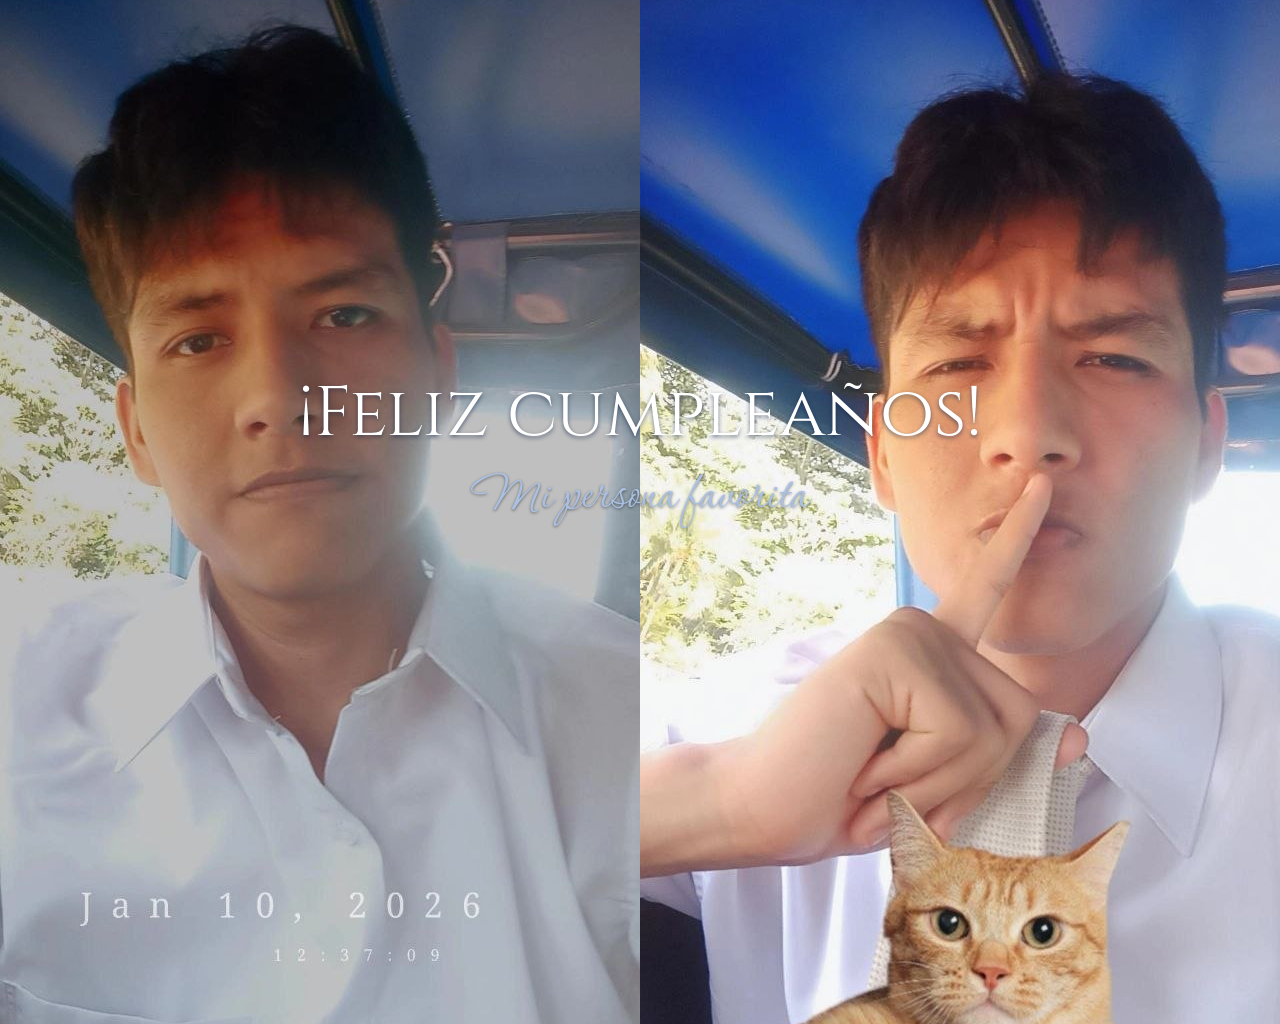
==== main.html @ 852bfc67 "hero-section" ====
<!DOCTYPE html>
<html lang="en">
<head>
    <meta charset="UTF-8">
    <meta name="viewport" content="width=device-width, initial-scale=1.0">
    <title>Document</title>
    <link rel="stylesheet" href="main.css"><link href="https://fonts.googleapis.com/css2?family=Cinzel:wght@400..900&family=Corinthia:wght@400;700&display=swap" rel="stylesheet">

</head>
<body>
    <header class="head">
        <div class="header-div">
            <h2 class="header-title">¡Feliz cumpleaños!</h2>
            <p class="header-p">Mi persona favorita</p>
        </div>
    </header>
    <main class="main">
        
    </main>
</body>
</html>
---- main.css ----
.head {
  background-image: url(/img/hero-pic.png);
  background-size: cover;
  background-position: center;
  background-repeat: no-repeat;
  height: 1024px;
}
body {
  margin: 0;
}
h1,
h2,
h3,
h4,
h5,
h6,
p {
  margin: 0;
}
.header-div {
  margin: 0 auto;
  display: flex;
  align-items: center;
  justify-content: center;
  flex-direction: column;
  height: 100vh;
}
.header-title {
  font-family: "Cinzel", serif;
  font-weight: 100;
  font-size: 70px;
  color: white;
  text-shadow: 0 2px 4px rgba(16, 35, 68, 0.6);
}
.header-p {
     font-family: "Corinthia", cursive;
     font-size: 60px;
     color:  #aac0e3;
     text-shadow: 0 1px 3px rgba(0, 0, 0, 0.5);
}
.main{
    background-color: #102344;
}
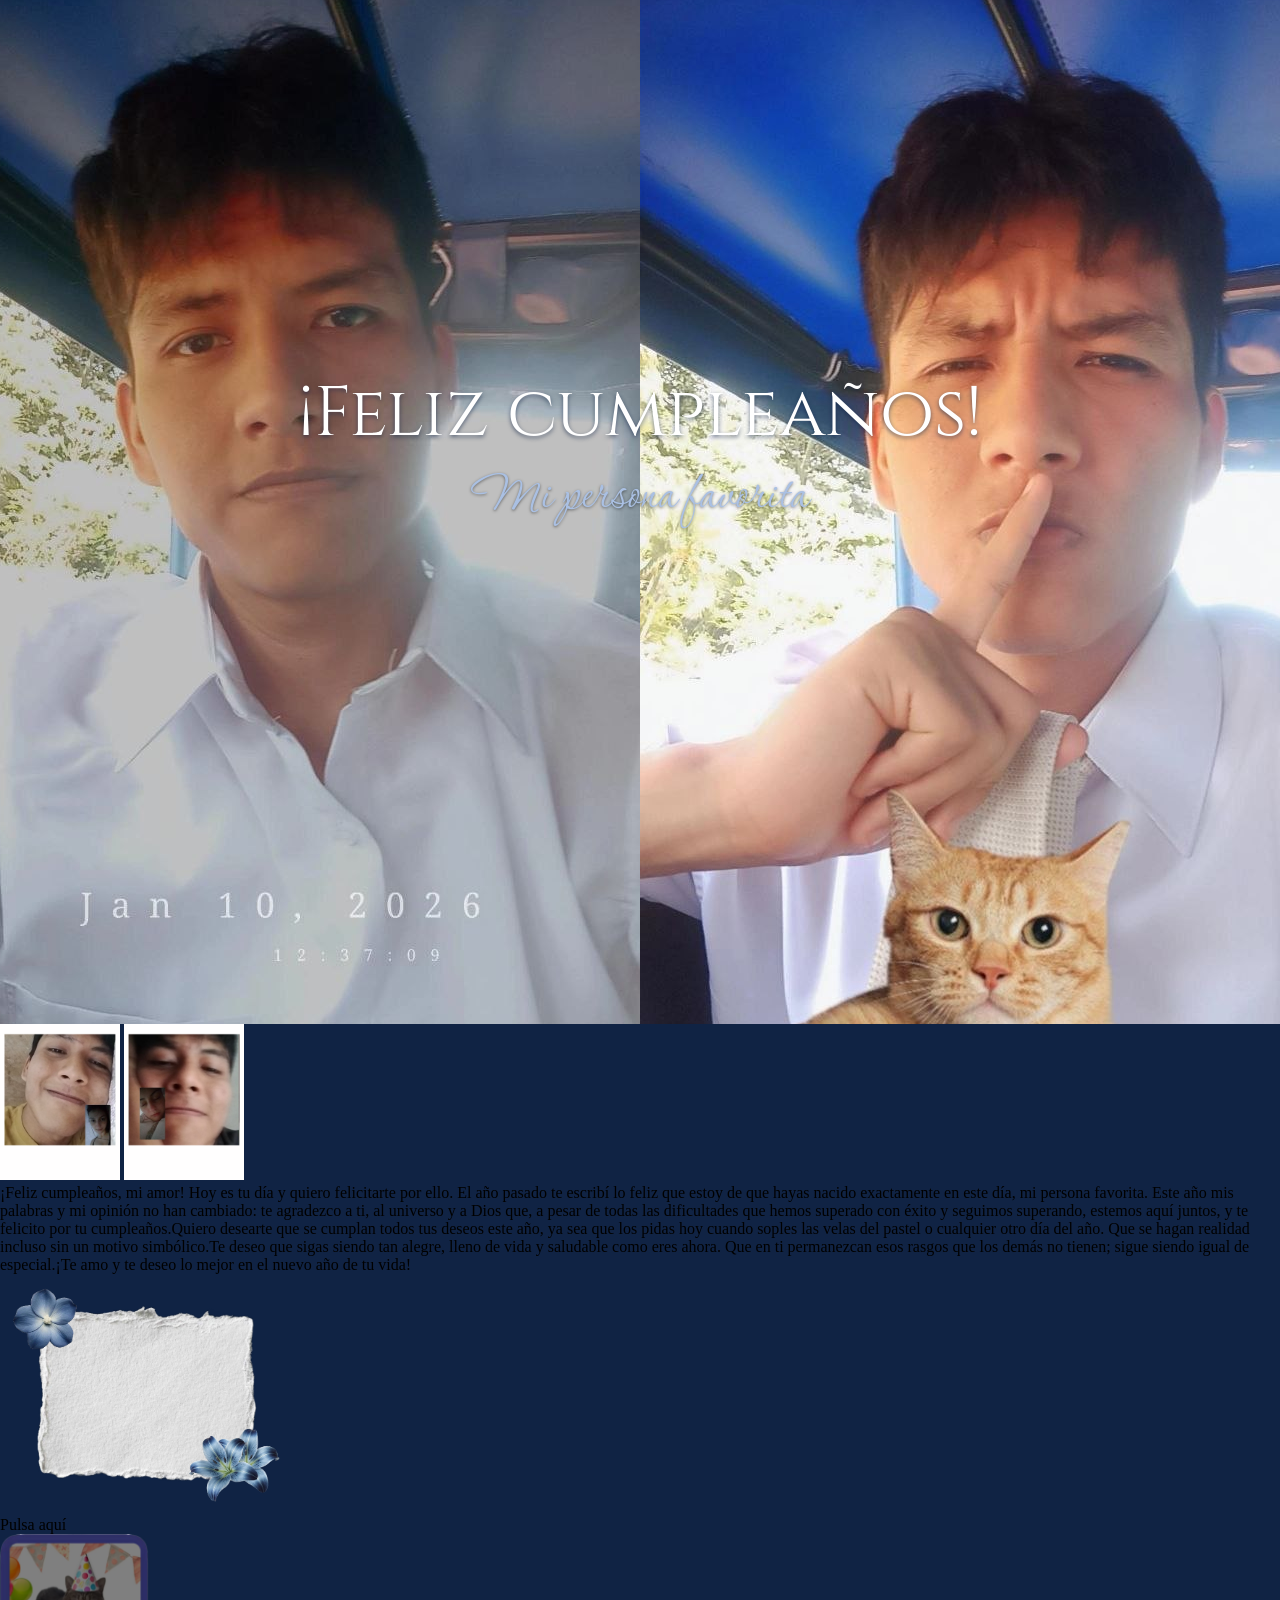
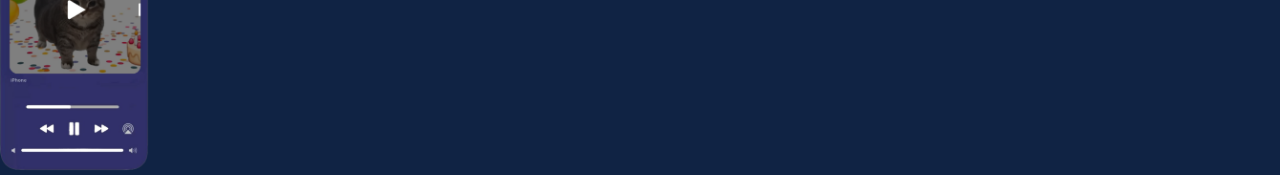
==== commit d1b92e0f: "done" ====
--- a/main.html
+++ b/main.html
@@ -1,12 +1,18 @@
 <!DOCTYPE html>
 <html lang="en">
+
 <head>
     <meta charset="UTF-8">
     <meta name="viewport" content="width=device-width, initial-scale=1.0">
     <title>Document</title>
-    <link rel="stylesheet" href="main.css"><link href="https://fonts.googleapis.com/css2?family=Cinzel:wght@400..900&family=Corinthia:wght@400;700&display=swap" rel="stylesheet">
+    <meta name="viewport" content="width=device-width, initial-scale=1.0">
+    <link rel="stylesheet" href="main.css">
+    <link
+        href="https://fonts.googleapis.com/css2?family=Cinzel:wght@400..900&family=Corinthia:wght@400;700&display=swap"
+        rel="stylesheet">
 
 </head>
+
 <body>
     <header class="head">
         <div class="header-div">
@@ -15,7 +21,38 @@
         </div>
     </header>
     <main class="main">
-        
+        <section class="congratulations">
+            <div class="congratulations-div">
+                <div class="images-div">
+                    <img src="./img/photo1.png" alt="" width="120px">
+                    <img src="./img/photo2.png" alt="" width="120px">
+                </div>
+                <div class="text-div">
+                    <p class="text">¡Feliz cumpleaños, mi amor! Hoy es tu día y quiero felicitarte por ello. El año
+                        pasado te escribí lo feliz que estoy de que hayas nacido exactamente en este día, mi persona
+                        favorita. Este año mis palabras y mi opinión no han cambiado: te agradezco a ti, al universo y a
+                        Dios que, a pesar de todas las dificultades que hemos superado con éxito y seguimos superando,
+                        estemos aquí juntos, y te felicito por tu cumpleaños.
+                        ​Quiero desearte que se cumplan todos tus deseos este año, ya sea que los pidas hoy cuando
+                        soples las velas del pastel o cualquier otro día del año. Que se hagan realidad incluso sin un
+                        motivo simbólico.
+                        ​Te deseo que sigas siendo tan alegre, lleno de vida y saludable como eres ahora. Que en ti
+                        permanezcan esos rasgos que los demás no tienen; sigue siendo igual de especial.
+                        ​¡Te amo y te deseo lo mejor en el nuevo año de tu vida!
+                    </p>
+                    <img src="./img/paper.png" alt="" width="280px" class="paper-pic">
+                </div>
+            </div>
+        </section>
+        <section class="con-sec">
+            <div class="con-div">
+                <p class="con-p">Pulsa aquí</p>
+               <a href="https://youtu.be/u57HBBO1zV4?si=bb7Qc7Q6RMTdT3iJ"> <img src="./img/bd-cat.png" alt="" width="150px"></a>
+            </div>
+        </section>
+ 
     </main>
+
 </body>
+
 </html>
--- a/main.css
+++ b/main.css
@@ -33,11 +33,75 @@
   text-shadow: 0 2px 4px rgba(16, 35, 68, 0.6);
 }
 .header-p {
-     font-family: "Corinthia", cursive;
-     font-size: 60px;
-     color:  #aac0e3;
-     text-shadow: 0 1px 3px rgba(0, 0, 0, 0.5);
+  font-family: "Corinthia", cursive;
+  font-size: 60px;
+  color: #aac0e3;
+  text-shadow: 0 1px 3px rgba(0, 0, 0, 0.5);
 }
-.main{
-    background-color: #102344;
+.main {
+  background-color: #102344;
 }
+@media (max-width: 768px) {
+  .container {
+    width: 750px;
+    margin: 0 auto;
+  }
+  .head {
+    height: 300px;
+  }
+  .header-div {
+    height: 50vh;
+  }
+  .header-title {
+    font-size: 20px;
+  }
+  .header-p {
+    font-size: 12px;
+  }
+  .congratulations-div {
+    display: flex;
+    align-items: center;
+    flex-direction: column;
+    padding-top: 10px;
+  }
+  .text-div {
+    position: relative;
+    display: inline-block;
+  }
+  .paper-pic {
+    display: block;
+    height: auto;
+  }
+  .text {
+    position: absolute;
+    bottom: 65px;
+    left: 54%;
+    transform: translateX(-50%);
+    font-size: 9px;
+    width: 190px;
+    color: #102344;
+    font-family: "Corinthia", cursive;
+  }
+  .con-title {
+    font-size: 20px;
+    font-family: "Cinzel", serif;
+    font-weight: 100;
+    color: white;
+    
+  }
+  .con-div{
+    display: flex;
+    align-items: center;
+    flex-direction: column;
+  }
+  .con-p{
+     font-family: "Cinzel", serif;
+    font-weight: 100;
+    font-size: 20px;
+    color: white;
+    padding-bottom: 10px;
+  }
+  .con-sec{
+    padding-bottom: 10px;
+  }
+}
